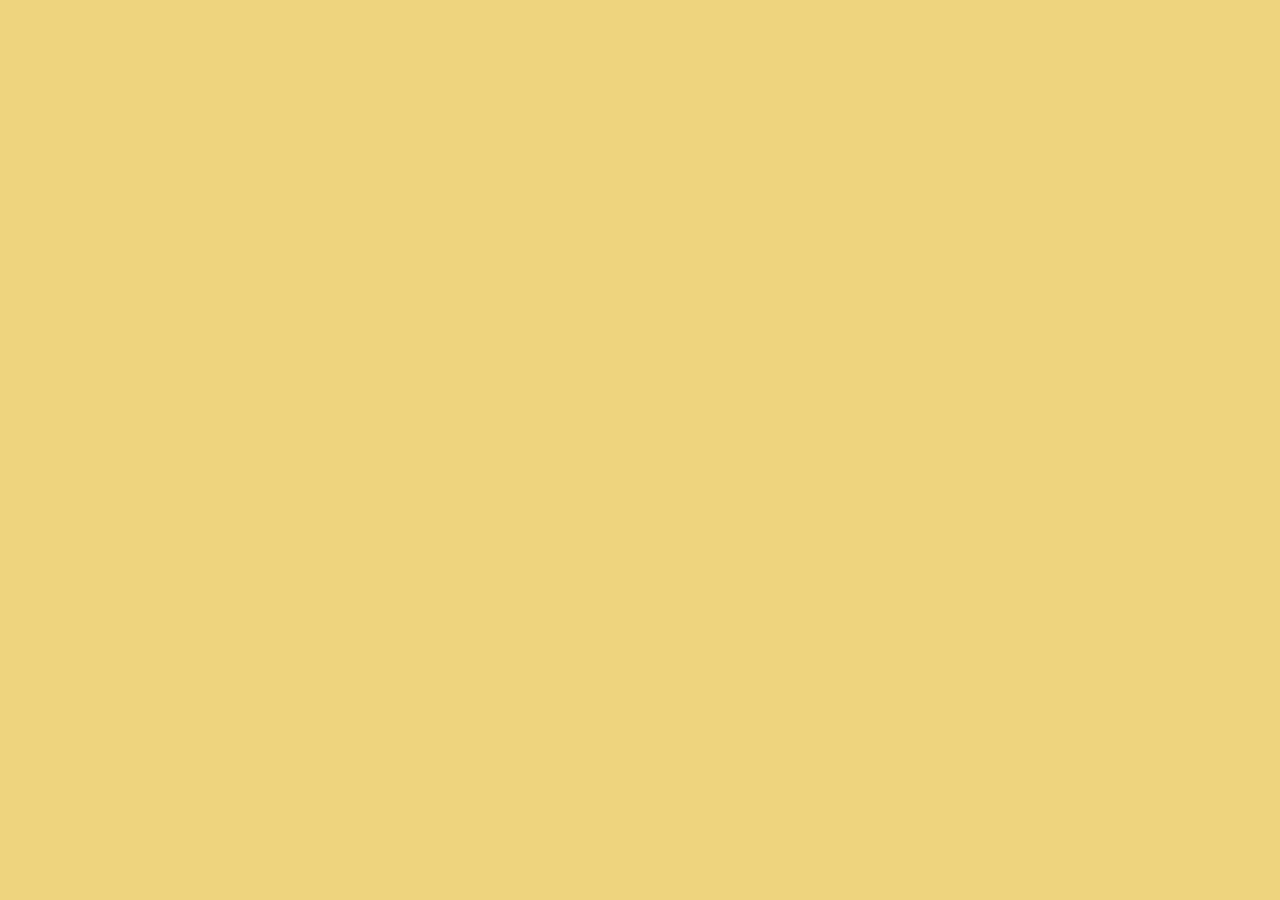
==== index.html @ 096eeb8d "Portfolio page" ====
<!DOCTYPE html>
<html lang="en">
  <head>
    <script src="https://cdnjs.cloudflare.com/ajax/libs/p5.js/1.10.0/p5.js"></script>
    <script src="https://cdnjs.cloudflare.com/ajax/libs/p5.js/1.10.0/addons/p5.sound.min.js"></script>
    <link rel="stylesheet" type="text/css" href="style.css">
    <meta charset="utf-8" />

  </head>
  <body>
    <main>
    </main>
    <script src="sketch.js"></script>
  </body>
</html>
---- style.css ----
body {
    background-color: rgba(232, 196, 75, 0.712);
    font-family: 'Courier New', Courier, monospace;
    color: black;
    margin: 30px;
}

header {
    background-color:rgb(196, 255, 231) ;
    padding: 8px;
    margin: 8px;
}

button{
    width:100px;
    height: 50px;
    vertical-align: middle;
    font-size:smaller;
    background-color:rgb(196, 255, 231);
    color: black;
}

button2{
    width:200px;
    height: 50px;
    vertical-align: middle;
    font-size:smaller;
    background-color:rgb(196, 255, 231);
    color: black;
}


.portfolio-grid{
display: grid;
grid-template-columns: repeat(3, 1fr);
gap: 20px;
margin: 20px;
}

@media (max-width: 1200px) {
    .portfolio-grid {
        grid-template-columns: repeat(2, 1fr); 
    }
}

@media (max-width: 600px) {
    .portfolio-grid {
        grid-template-columns: 1fr; 
    }
}

.portfolio-item{
    border-radius: 8px;
    overflow: hidden;
    box-shadow: 0 2px 5px rgba(0,0,0,0.1);
    text-align: center;
    transition: transform 0.3s ease, box-shadow 0.3s ease;
}

.portfolio-item img{
    width: 100%;
    height: 250px;
    object-fit: cover;
    display: block;
    padding: 0 10px;
    font-size: 1.2rem;
    color: #333;
}

.portfolio-item:hover {
    transform: scale(1.05);
    box-shadow: 0 4px 15px rbba(0,0,0,0.2);
}


button:hover{
    background-color: rgb(7, 140, 250);
}

.text-block{
    display: flex;
}

.title{
    margin: 12px;
}

.motivation{
    margin-top: 2em;
    margin-bottom: 2em;
}

.interaction{
    margin-top: 1em;
    margin-bottom: 2em;
}



iframe{
    border: none;
    margin: 20px 0;
    align-items: center;

}

ul {
    list-style: none;  
}

a {
    text-decoration: none;
}

a:hover{
    background-color: aqua;
    color:brown;
}
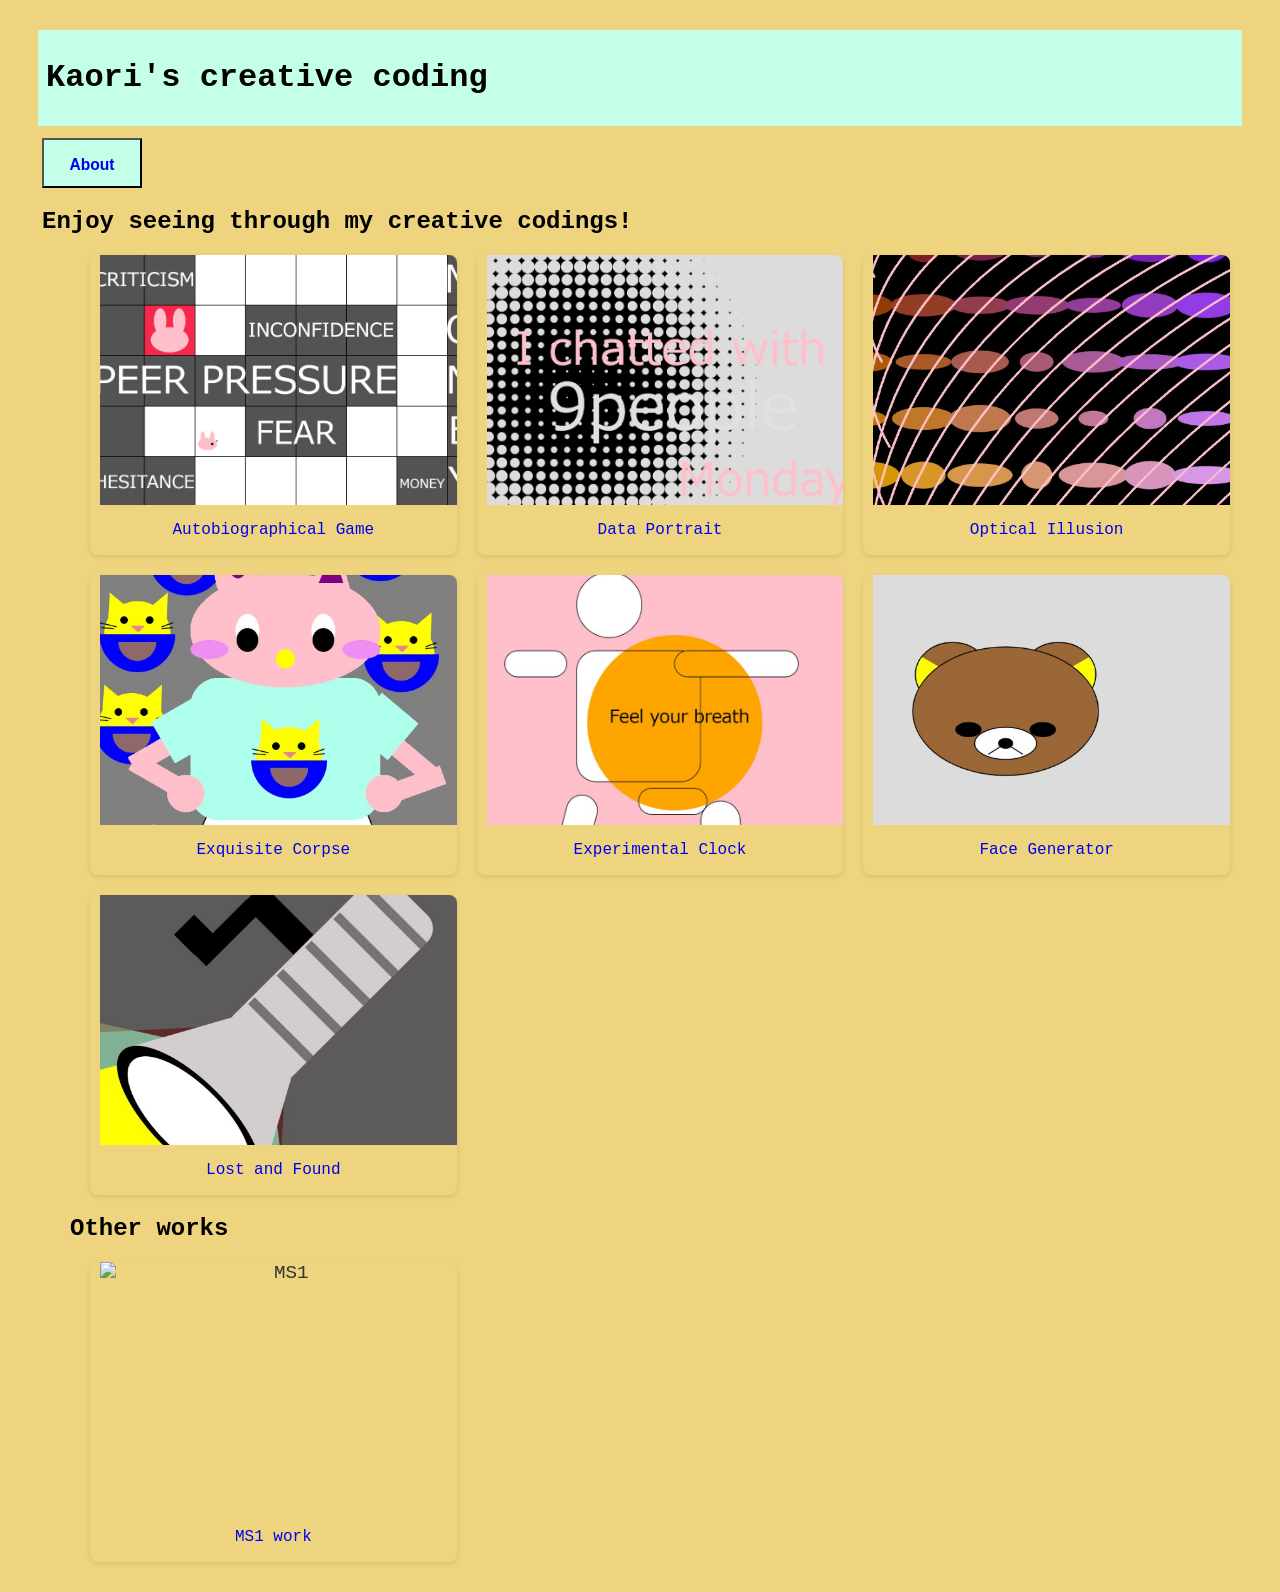
==== commit e8e7f2d2: "homepage to index" ====
--- a/index.html
+++ b/index.html
@@ -1,15 +1,94 @@
 <!DOCTYPE html>
-<html lang="en">
-  <head>
-    <script src="https://cdnjs.cloudflare.com/ajax/libs/p5.js/1.10.0/p5.js"></script>
-    <script src="https://cdnjs.cloudflare.com/ajax/libs/p5.js/1.10.0/addons/p5.sound.min.js"></script>
-    <link rel="stylesheet" type="text/css" href="style.css">
-    <meta charset="utf-8" />
+<html>
+    <head>
+        <title> Kaori creative coding </title>
+        <link rel="stylesheet" type = "text/css" href="style.css">
+        
+    </head>
+    <body>
+        <header>
+        <h1>Kaori's creative coding </h1>
+    </header>
+    <div class = "title">
+         <button>
+            <a href ="about.html">
+                <h3>About</h3>
+            </a>
+        </button>
+        <h2>
+            Enjoy seeing through my <b>creative codings! </b>
+        </h2>
+    </div>
 
-  </head>
-  <body>
-    <main>
-    </main>
-    <script src="sketch.js"></script>
-  </body>
-</html>
+    <ul>
+    <div class ="portfolio-grid">
+    
+            <div class ="portfolio-item">
+                <a href ="Autobiographical Game.html">
+                    <img src="Assets/autobiographical.jpg" alt="autobiographical game">            
+                    <p> Autobiographical Game</p> 
+                </a>
+            </div>
+        
+            <div class ="portfolio-item">
+                <a href ="Data Portrait.html">
+                    <img src="Assets/data portrait.jpg" alt="data portrait">
+                        <p> Data Portrait</p> 
+                    </a>
+            </div>
+
+            <div class ="portfolio-item">
+                 <a href ="Optical Illusion.html">
+                    <img src="Assets/optical illusion.jpg" alt="optical illusion">
+                        <p> Optical Illusion</p> 
+                    </a>
+            </div>
+
+            <div class="portfolio-item">
+                <a href ="Exquisite Corpse.html">
+                    <img src="Assets/exquisite corpse.jpg" alt="exquisite corpse">
+                    <p> Exquisite Corpse</p> 
+                </a>
+            </div>
+
+            <div class="portfolio-item">
+                        <a href ="Experimental Clock.html">
+                            <img src="Assets/experimental clock.jpg" alt="experimental clock">
+                            <p> Experimental Clock</p> 
+                        </a>
+            </div>
+
+            <div class="portfolio-item">
+                <a href ="Face Generator.html">
+                    <img src="Assets/face generator.jpg">    
+                    <p> Face Generator</p> 
+                    </a>
+            </div>
+
+            <div class="portfolio-item">
+                <a href ="Lost and Found.html">
+                    <img src="Assets/lost and found.jpg" alt="lost and found">
+                        <p> Lost and Found</p> 
+                    </a>
+            </div>
+
+        </div>
+
+        <div clas="title">
+            <h2>
+               <b> Other works </b>
+            </h2>
+        </div>
+
+        <div class ="portfolio-grid">
+            <div class="portfolio-item">
+             <a href ="MS1 work.html">
+                <img src="Assets/MS1.JPG" alt="MS1">
+                <p>MS1 work</p> </a>
+            </div>
+        </div>
+                   
+        </ul>
+    </div>
+    </body>
+</html>
